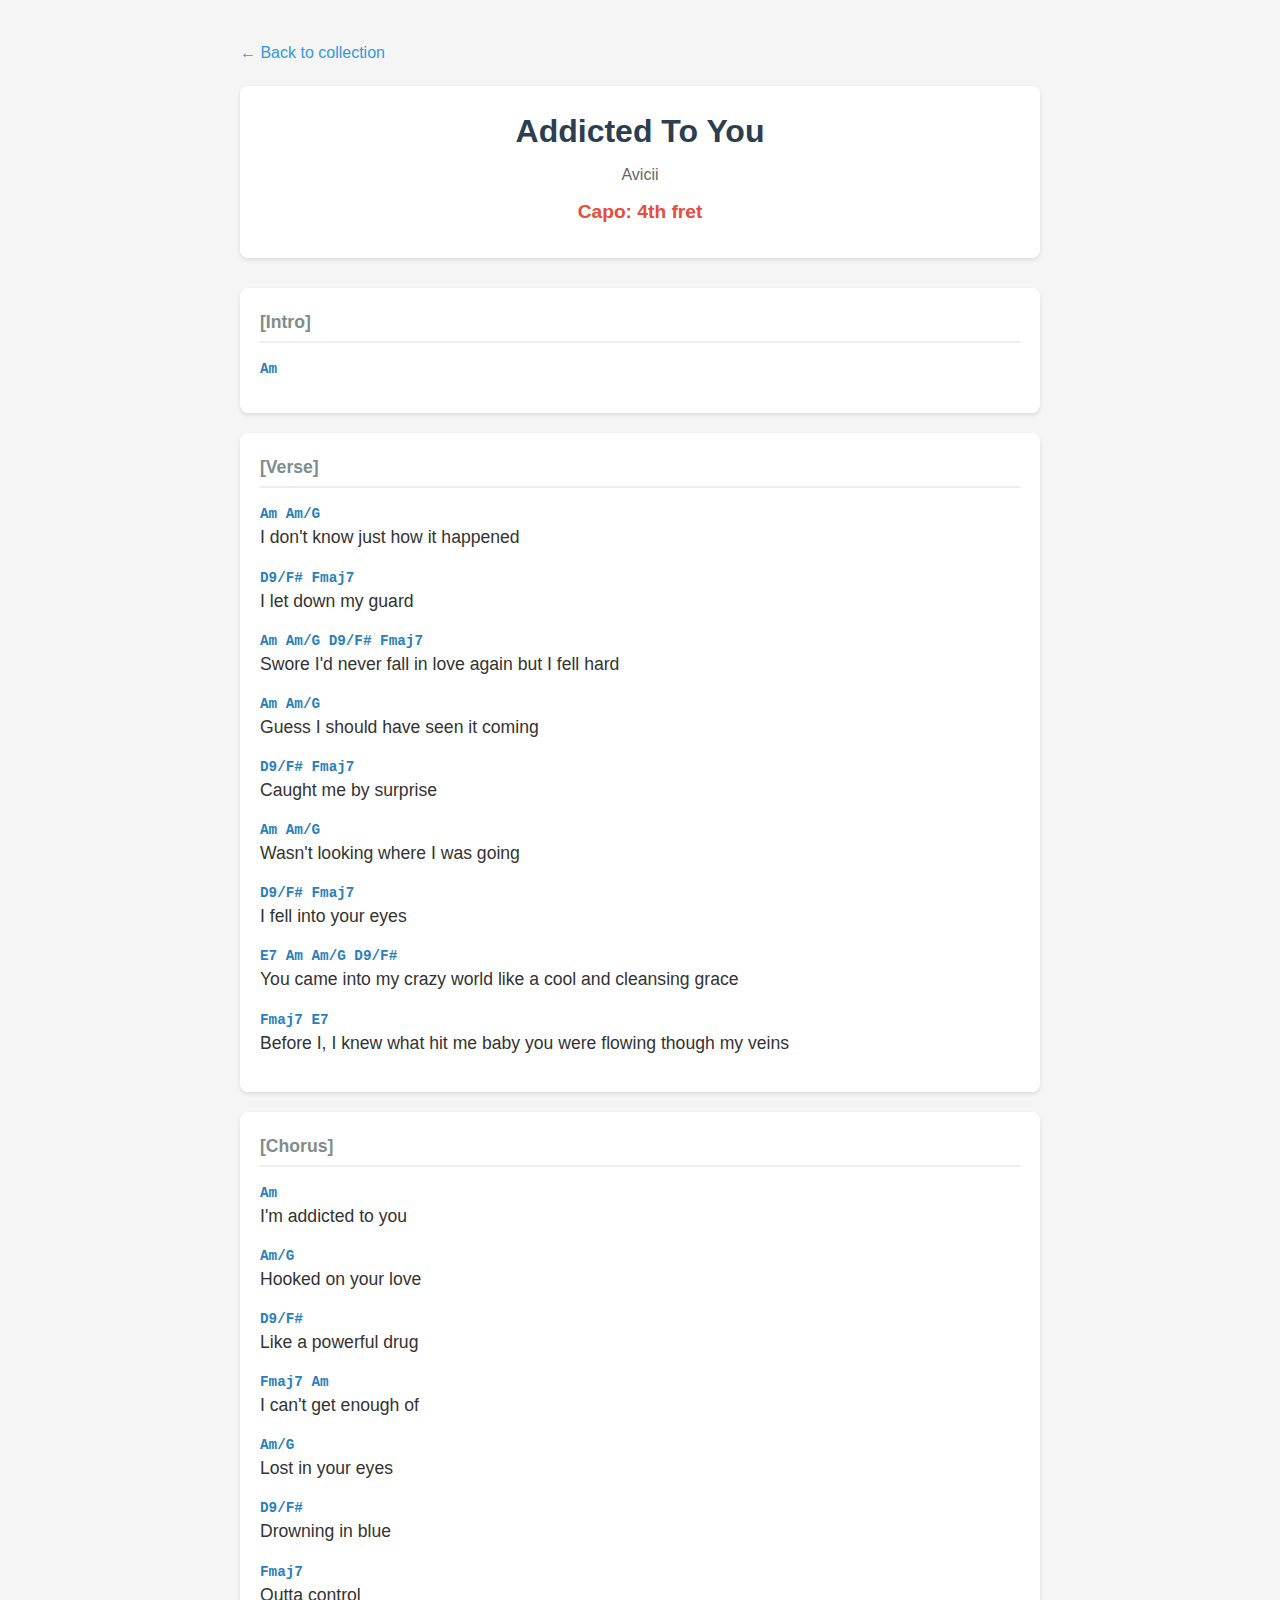
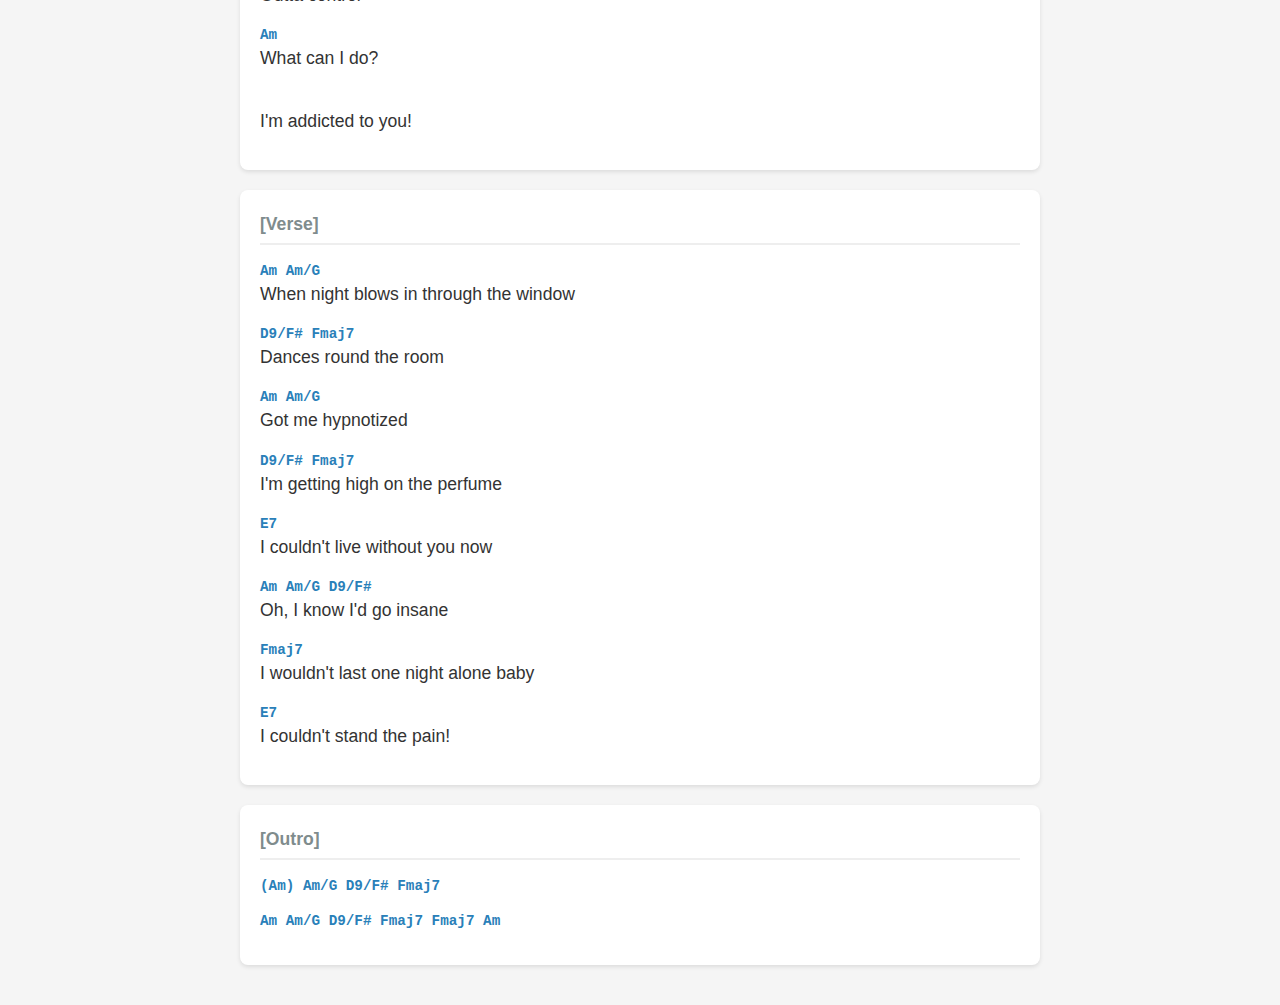
==== songs/addicted-to-you.html @ 7d478c7a "update" ====
<!DOCTYPE html>
<html lang="en">
<head>
    <meta charset="UTF-8">
    <meta name="viewport" content="width=device-width, initial-scale=1.0">
    <title>Avicii - Addicted To You</title>
    <style>
        body {
            font-family: 'Arial', sans-serif;
            line-height: 1.6;
            max-width: 800px;
            margin: 0 auto;
            padding: 20px;
            background-color: #f5f5f5;
        }

        .header {
            text-align: center;
            margin-bottom: 30px;
            padding: 20px;
            background: white;
            border-radius: 8px;
            box-shadow: 0 2px 4px rgba(0,0,0,0.1);
        }

        h1 {
            color: #2c3e50;
            margin: 0;
        }

        .artist {
            color: #666;
            margin: 5px 0;
        }

        .capo-info {
            color: #e74c3c;
            font-weight: bold;
            margin: 10px 0;
            font-size: 1.2em;
        }

        .section {
            background: white;
            padding: 20px;
            margin: 20px 0;
            border-radius: 8px;
            box-shadow: 0 2px 4px rgba(0,0,0,0.1);
        }

        .section-title {
            color: #7f8c8d;
            font-weight: bold;
            margin-bottom: 15px;
            font-size: 1.1em;
            border-bottom: 2px solid #eee;
            padding-bottom: 5px;
        }

        .lyrics-line {
            margin: 15px 0;
            position: relative;
            padding-top: 20px;
        }

        .chords {
            color: #2980b9;
            font-weight: bold;
            font-family: monospace;
            font-size: 1.1em;
            position: absolute;
            top: 0;
        }

        .lyrics {
            color: #333;
            font-size: 1.1em;
        }

        .back-link {
            display: inline-block;
            margin: 20px 0;
            color: #3498db;
            text-decoration: none;
        }

        .back-link:hover {
            text-decoration: underline;
        }

        @media print {
            body {
                background-color: white;
            }
            .section, .header {
                box-shadow: none;
                border: 1px solid #eee;
            }
            .back-link {
                display: none;
            }
        }
    </style>
</head>
<body>
    <a href="../index.html" class="back-link">← Back to collection</a>

    <div class="header">
        <h1>Addicted To You</h1>
        <p class="artist">Avicii</p>
        <div class="capo-info">Capo: 4th fret</div>
    </div>

    <div class="section">
        <div class="section-title">[Intro]</div>
        <div class="lyrics-line">
            <span class="chords">Am</span>
        </div>
    </div>

    <div class="section">
        <div class="section-title">[Verse]</div>
        <div class="lyrics-line">
            <span class="chords">Am             Am/G</span>
            <div class="lyrics">I don't know just how it happened</div>
        </div>
        <div class="lyrics-line">
            <span class="chords">D9/F#        Fmaj7</span>
            <div class="lyrics">I let down my guard</div>
        </div>
        <div class="lyrics-line">
            <span class="chords">Am                Am/G         D9/F#            Fmaj7</span>
            <div class="lyrics">Swore I'd never fall in love again but I fell hard</div>
        </div>
        <div class="lyrics-line">
            <span class="chords">Am               Am/G</span>
            <div class="lyrics">Guess I should have seen it coming</div>
        </div>
        <div class="lyrics-line">
            <span class="chords">D9/F#            Fmaj7</span>
            <div class="lyrics">Caught me by surprise</div>
        </div>
        <div class="lyrics-line">
            <span class="chords">Am                    Am/G</span>
            <div class="lyrics">Wasn't looking where I was going</div>
        </div>
        <div class="lyrics-line">
            <span class="chords">D9/F#           Fmaj7</span>
            <div class="lyrics">I fell into your eyes</div>
        </div>
        <div class="lyrics-line">
            <span class="chords">E7                                 Am     Am/G          D9/F#</span>
            <div class="lyrics">You came into my crazy world like a cool and cleansing grace</div>
        </div>
        <div class="lyrics-line">
            <span class="chords">Fmaj7                                         E7</span>
            <div class="lyrics">Before I, I knew what hit me baby you were flowing though my veins</div>
        </div>
    </div>

    <div class="section">
        <div class="section-title">[Chorus]</div>
        <div class="lyrics-line">
            <span class="chords">                 Am</span>
            <div class="lyrics">I'm addicted to you</div>
        </div>
        <div class="lyrics-line">
            <span class="chords">                Am/G</span>
            <div class="lyrics">Hooked on your love</div>
        </div>
        <div class="lyrics-line">
            <span class="chords">                 D9/F#</span>
            <div class="lyrics">Like a powerful drug</div>
        </div>
        <div class="lyrics-line">
            <span class="chords">                   Fmaj7 Am</span>
            <div class="lyrics">I can't get enough of</div>
        </div>
        <div class="lyrics-line">
            <span class="chords">              Am/G</span>
            <div class="lyrics">Lost in your eyes</div>
        </div>
        <div class="lyrics-line">
            <span class="chords">             D9/F#</span>
            <div class="lyrics">Drowning in blue</div>
        </div>
        <div class="lyrics-line">
            <span class="chords">          Fmaj7</span>
            <div class="lyrics">Outta control</div>
        </div>
        <div class="lyrics-line">
            <span class="chords">                 Am</span>
            <div class="lyrics">What can I do?</div>
        </div>
        <div class="lyrics-line">
            <span class="chords"></span>
            <div class="lyrics">I'm addicted to you!</div>
        </div>
    </div>

    <div class="section">
        <div class="section-title">[Verse]</div>
        <div class="lyrics-line">
            <span class="chords">Am                Am/G</span>
            <div class="lyrics">When night blows in through the window</div>
        </div>
        <div class="lyrics-line">
            <span class="chords">D9/F#             Fmaj7</span>
            <div class="lyrics">Dances round the room</div>
        </div>
        <div class="lyrics-line">
            <span class="chords">Am           Am/G</span>
            <div class="lyrics">Got me hypnotized</div>
        </div>
        <div class="lyrics-line">
            <span class="chords">            D9/F#           Fmaj7</span>
            <div class="lyrics">I'm getting high on the perfume</div>
        </div>
        <div class="lyrics-line">
            <span class="chords">E7</span>
            <div class="lyrics">I couldn't live without you now</div>
        </div>
        <div class="lyrics-line">
            <span class="chords">    Am     Am/G   D9/F#</span>
            <div class="lyrics">Oh, I know I'd go insane</div>
        </div>
        <div class="lyrics-line">
            <span class="chords">Fmaj7</span>
            <div class="lyrics">I wouldn't last one night alone baby</div>
        </div>
        <div class="lyrics-line">
            <span class="chords">E7</span>
            <div class="lyrics">I couldn't stand the pain!</div>
        </div>
    </div>

    <div class="section">
        <div class="section-title">[Outro]</div>
        <div class="lyrics-line">
            <span class="chords">(Am)    Am/G    D9/F#   Fmaj7</span>
        </div>
        <div class="lyrics-line">
            <span class="chords">Am      Am/G    D9/F#   Fmaj7   Fmaj7   Am</span>
        </div>
    </div>
</body>
</html>
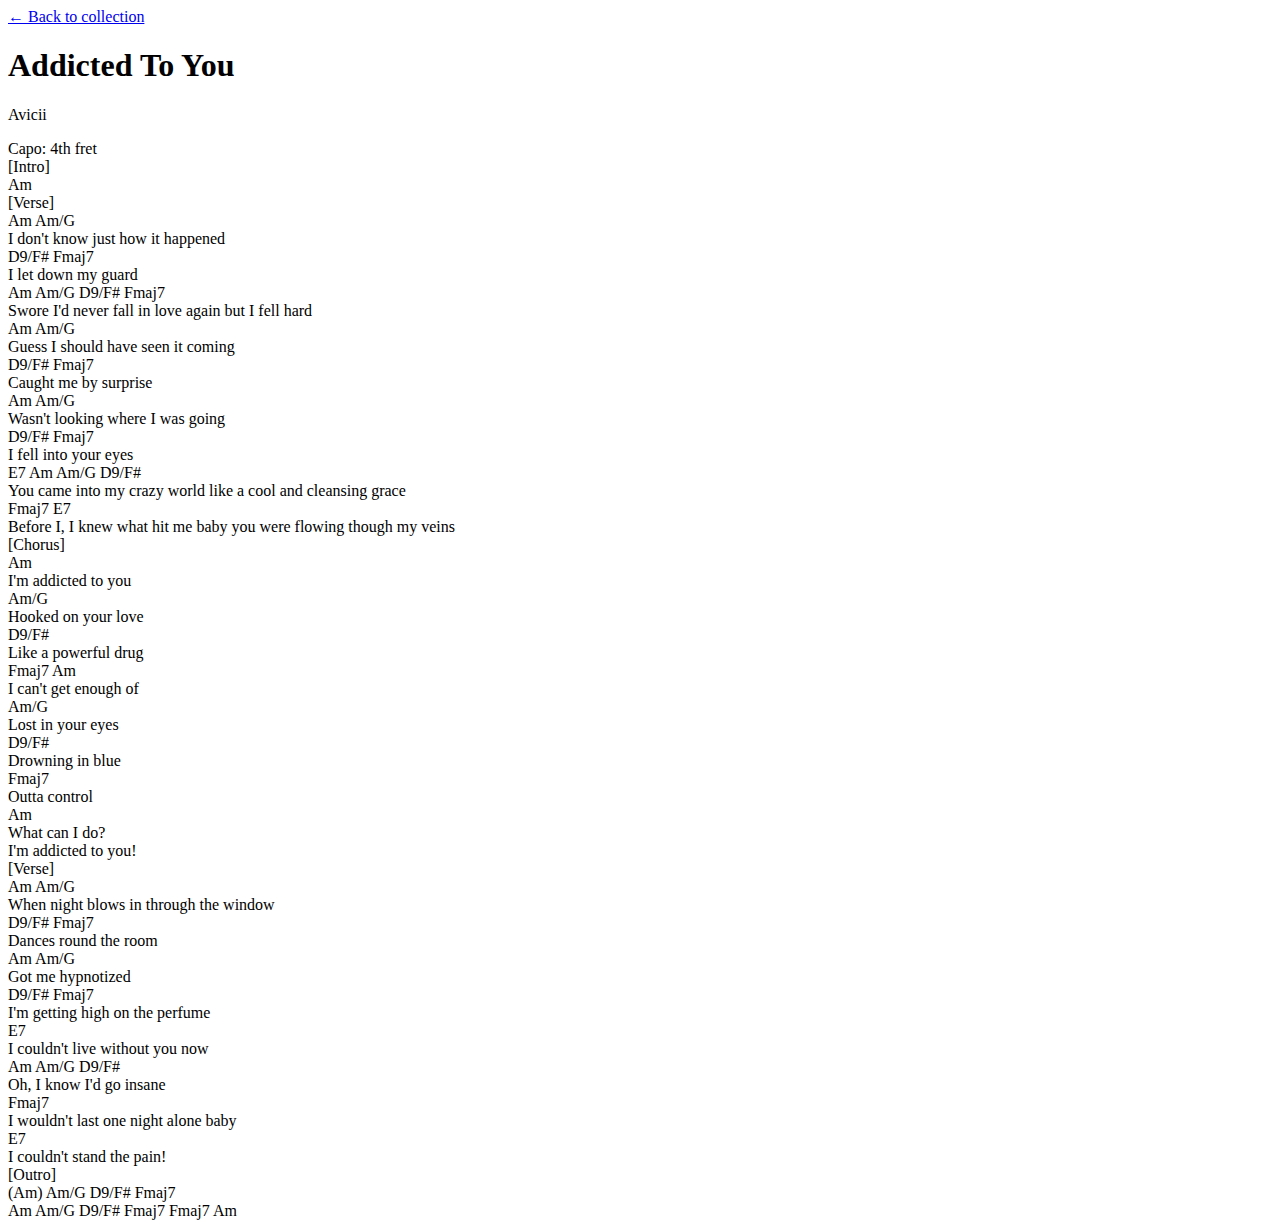
==== commit b44cd35b: "update" ====
--- a/songs/addicted-to-you.html
+++ b/songs/addicted-to-you.html
@@ -1,247 +1,156 @@
 <!DOCTYPE html>
 <html lang="en">
+
 <head>
     <meta charset="UTF-8">
     <meta name="viewport" content="width=device-width, initial-scale=1.0">
     <title>Avicii - Addicted To You</title>
-    <style>
-        body {
-            font-family: 'Arial', sans-serif;
-            line-height: 1.6;
-            max-width: 800px;
-            margin: 0 auto;
-            padding: 20px;
-            background-color: #f5f5f5;
-        }
+    <link rel="stylesheet" href="styles.css">
+</head>
 
-        .header {
-            text-align: center;
-            margin-bottom: 30px;
-            padding: 20px;
-            background: white;
-            border-radius: 8px;
-            box-shadow: 0 2px 4px rgba(0,0,0,0.1);
-        }
-
-        h1 {
-            color: #2c3e50;
-            margin: 0;
-        }
-
-        .artist {
-            color: #666;
-            margin: 5px 0;
-        }
-
-        .capo-info {
-            color: #e74c3c;
-            font-weight: bold;
-            margin: 10px 0;
-            font-size: 1.2em;
-        }
-
-        .section {
-            background: white;
-            padding: 20px;
-            margin: 20px 0;
-            border-radius: 8px;
-            box-shadow: 0 2px 4px rgba(0,0,0,0.1);
-        }
-
-        .section-title {
-            color: #7f8c8d;
-            font-weight: bold;
-            margin-bottom: 15px;
-            font-size: 1.1em;
-            border-bottom: 2px solid #eee;
-            padding-bottom: 5px;
-        }
-
-        .lyrics-line {
-            margin: 15px 0;
-            position: relative;
-            padding-top: 20px;
-        }
-
-        .chords {
-            color: #2980b9;
-            font-weight: bold;
-            font-family: monospace;
-            font-size: 1.1em;
-            position: absolute;
-            top: 0;
-        }
-
-        .lyrics {
-            color: #333;
-            font-size: 1.1em;
-        }
-
-        .back-link {
-            display: inline-block;
-            margin: 20px 0;
-            color: #3498db;
-            text-decoration: none;
-        }
-
-        .back-link:hover {
-            text-decoration: underline;
-        }
-
-        @media print {
-            body {
-                background-color: white;
-            }
-            .section, .header {
-                box-shadow: none;
-                border: 1px solid #eee;
-            }
-            .back-link {
-                display: none;
-            }
-        }
-    </style>
-</head>
 <body>
     <a href="../index.html" class="back-link">← Back to collection</a>
 
-    <div class="header">
-        <h1>Addicted To You</h1>
-        <p class="artist">Avicii</p>
-        <div class="capo-info">Capo: 4th fret</div>
-    </div>
+    <div class="song-container">
+        <div class="header">
+            <h1>Addicted To You</h1>
+            <p class="artist">Avicii</p>
+            <div class="capo-info">Capo: 4th fret</div>
+        </div>
 
-    <div class="section">
-        <div class="section-title">[Intro]</div>
-        <div class="lyrics-line">
-            <span class="chords">Am</span>
+        <div class="section">
+            <div class="section-title">[Intro]</div>
+            <div class="lyrics-line">
+                <span class="chords">Am</span>
+            </div>
         </div>
-    </div>
 
-    <div class="section">
-        <div class="section-title">[Verse]</div>
-        <div class="lyrics-line">
-            <span class="chords">Am             Am/G</span>
-            <div class="lyrics">I don't know just how it happened</div>
+        <div class="section">
+            <div class="section-title">[Verse]</div>
+            <div class="lyrics-line">
+                <span class="chords">Am Am/G</span>
+                <div class="lyrics">I don't know just how it happened</div>
+            </div>
+            <div class="lyrics-line">
+                <span class="chords">D9/F# Fmaj7</span>
+                <div class="lyrics">I let down my guard</div>
+            </div>
+            <div class="lyrics-line">
+                <span class="chords">Am Am/G D9/F# Fmaj7</span>
+                <div class="lyrics">Swore I'd never fall in love again but I fell hard</div>
+            </div>
+            <div class="lyrics-line">
+                <span class="chords">Am Am/G</span>
+                <div class="lyrics">Guess I should have seen it coming</div>
+            </div>
+            <div class="lyrics-line">
+                <span class="chords">D9/F# Fmaj7</span>
+                <div class="lyrics">Caught me by surprise</div>
+            </div>
+            <div class="lyrics-line">
+                <span class="chords">Am Am/G</span>
+                <div class="lyrics">Wasn't looking where I was going</div>
+            </div>
+            <div class="lyrics-line">
+                <span class="chords">D9/F# Fmaj7</span>
+                <div class="lyrics">I fell into your eyes</div>
+            </div>
+            <div class="lyrics-line">
+                <span class="chords">E7 Am Am/G D9/F#</span>
+                <div class="lyrics">You came into my crazy world like a cool and cleansing grace</div>
+            </div>
+            <div class="lyrics-line">
+                <span class="chords">Fmaj7 E7</span>
+                <div class="lyrics">Before I, I knew what hit me baby you were flowing though my veins</div>
+            </div>
         </div>
-        <div class="lyrics-line">
-            <span class="chords">D9/F#        Fmaj7</span>
-            <div class="lyrics">I let down my guard</div>
+
+        <div class="section">
+            <div class="section-title">[Chorus]</div>
+            <div class="lyrics-line">
+                <span class="chords"> Am</span>
+                <div class="lyrics">I'm addicted to you</div>
+            </div>
+            <div class="lyrics-line">
+                <span class="chords"> Am/G</span>
+                <div class="lyrics">Hooked on your love</div>
+            </div>
+            <div class="lyrics-line">
+                <span class="chords"> D9/F#</span>
+                <div class="lyrics">Like a powerful drug</div>
+            </div>
+            <div class="lyrics-line">
+                <span class="chords"> Fmaj7 Am</span>
+                <div class="lyrics">I can't get enough of</div>
+            </div>
+            <div class="lyrics-line">
+                <span class="chords"> Am/G</span>
+                <div class="lyrics">Lost in your eyes</div>
+            </div>
+            <div class="lyrics-line">
+                <span class="chords"> D9/F#</span>
+                <div class="lyrics">Drowning in blue</div>
+            </div>
+            <div class="lyrics-line">
+                <span class="chords"> Fmaj7</span>
+                <div class="lyrics">Outta control</div>
+            </div>
+            <div class="lyrics-line">
+                <span class="chords"> Am</span>
+                <div class="lyrics">What can I do?</div>
+            </div>
+            <div class="lyrics-line">
+                <span class="chords"></span>
+                <div class="lyrics">I'm addicted to you!</div>
+            </div>
         </div>
-        <div class="lyrics-line">
-            <span class="chords">Am                Am/G         D9/F#            Fmaj7</span>
-            <div class="lyrics">Swore I'd never fall in love again but I fell hard</div>
+
+        <div class="section">
+            <div class="section-title">[Verse]</div>
+            <div class="lyrics-line">
+                <span class="chords">Am Am/G</span>
+                <div class="lyrics">When night blows in through the window</div>
+            </div>
+            <div class="lyrics-line">
+                <span class="chords">D9/F# Fmaj7</span>
+                <div class="lyrics">Dances round the room</div>
+            </div>
+            <div class="lyrics-line">
+                <span class="chords">Am Am/G</span>
+                <div class="lyrics">Got me hypnotized</div>
+            </div>
+            <div class="lyrics-line">
+                <span class="chords"> D9/F# Fmaj7</span>
+                <div class="lyrics">I'm getting high on the perfume</div>
+            </div>
+            <div class="lyrics-line">
+                <span class="chords">E7</span>
+                <div class="lyrics">I couldn't live without you now</div>
+            </div>
+            <div class="lyrics-line">
+                <span class="chords"> Am Am/G D9/F#</span>
+                <div class="lyrics">Oh, I know I'd go insane</div>
+            </div>
+            <div class="lyrics-line">
+                <span class="chords">Fmaj7</span>
+                <div class="lyrics">I wouldn't last one night alone baby</div>
+            </div>
+            <div class="lyrics-line">
+                <span class="chords">E7</span>
+                <div class="lyrics">I couldn't stand the pain!</div>
+            </div>
         </div>
-        <div class="lyrics-line">
-            <span class="chords">Am               Am/G</span>
-            <div class="lyrics">Guess I should have seen it coming</div>
-        </div>
-        <div class="lyrics-line">
-            <span class="chords">D9/F#            Fmaj7</span>
-            <div class="lyrics">Caught me by surprise</div>
-        </div>
-        <div class="lyrics-line">
-            <span class="chords">Am                    Am/G</span>
-            <div class="lyrics">Wasn't looking where I was going</div>
-        </div>
-        <div class="lyrics-line">
-            <span class="chords">D9/F#           Fmaj7</span>
-            <div class="lyrics">I fell into your eyes</div>
-        </div>
-        <div class="lyrics-line">
-            <span class="chords">E7                                 Am     Am/G          D9/F#</span>
-            <div class="lyrics">You came into my crazy world like a cool and cleansing grace</div>
-        </div>
-        <div class="lyrics-line">
-            <span class="chords">Fmaj7                                         E7</span>
-            <div class="lyrics">Before I, I knew what hit me baby you were flowing though my veins</div>
-        </div>
-    </div>
 
-    <div class="section">
-        <div class="section-title">[Chorus]</div>
-        <div class="lyrics-line">
-            <span class="chords">                 Am</span>
-            <div class="lyrics">I'm addicted to you</div>
-        </div>
-        <div class="lyrics-line">
-            <span class="chords">                Am/G</span>
-            <div class="lyrics">Hooked on your love</div>
-        </div>
-        <div class="lyrics-line">
-            <span class="chords">                 D9/F#</span>
-            <div class="lyrics">Like a powerful drug</div>
-        </div>
-        <div class="lyrics-line">
-            <span class="chords">                   Fmaj7 Am</span>
-            <div class="lyrics">I can't get enough of</div>
-        </div>
-        <div class="lyrics-line">
-            <span class="chords">              Am/G</span>
-            <div class="lyrics">Lost in your eyes</div>
-        </div>
-        <div class="lyrics-line">
-            <span class="chords">             D9/F#</span>
-            <div class="lyrics">Drowning in blue</div>
-        </div>
-        <div class="lyrics-line">
-            <span class="chords">          Fmaj7</span>
-            <div class="lyrics">Outta control</div>
-        </div>
-        <div class="lyrics-line">
-            <span class="chords">                 Am</span>
-            <div class="lyrics">What can I do?</div>
-        </div>
-        <div class="lyrics-line">
-            <span class="chords"></span>
-            <div class="lyrics">I'm addicted to you!</div>
-        </div>
-    </div>
-
-    <div class="section">
-        <div class="section-title">[Verse]</div>
-        <div class="lyrics-line">
-            <span class="chords">Am                Am/G</span>
-            <div class="lyrics">When night blows in through the window</div>
-        </div>
-        <div class="lyrics-line">
-            <span class="chords">D9/F#             Fmaj7</span>
-            <div class="lyrics">Dances round the room</div>
-        </div>
-        <div class="lyrics-line">
-            <span class="chords">Am           Am/G</span>
-            <div class="lyrics">Got me hypnotized</div>
-        </div>
-        <div class="lyrics-line">
-            <span class="chords">            D9/F#           Fmaj7</span>
-            <div class="lyrics">I'm getting high on the perfume</div>
-        </div>
-        <div class="lyrics-line">
-            <span class="chords">E7</span>
-            <div class="lyrics">I couldn't live without you now</div>
-        </div>
-        <div class="lyrics-line">
-            <span class="chords">    Am     Am/G   D9/F#</span>
-            <div class="lyrics">Oh, I know I'd go insane</div>
-        </div>
-        <div class="lyrics-line">
-            <span class="chords">Fmaj7</span>
-            <div class="lyrics">I wouldn't last one night alone baby</div>
-        </div>
-        <div class="lyrics-line">
-            <span class="chords">E7</span>
-            <div class="lyrics">I couldn't stand the pain!</div>
-        </div>
-    </div>
-
-    <div class="section">
-        <div class="section-title">[Outro]</div>
-        <div class="lyrics-line">
-            <span class="chords">(Am)    Am/G    D9/F#   Fmaj7</span>
-        </div>
-        <div class="lyrics-line">
-            <span class="chords">Am      Am/G    D9/F#   Fmaj7   Fmaj7   Am</span>
+        <div class="section">
+            <div class="section-title">[Outro]</div>
+            <div class="lyrics-line">
+                <span class="chords">(Am) Am/G D9/F# Fmaj7</span>
+            </div>
+            <div class="lyrics-line">
+                <span class="chords">Am Am/G D9/F# Fmaj7 Fmaj7 Am</span>
+            </div>
         </div>
     </div>
 </body>
+
 </html>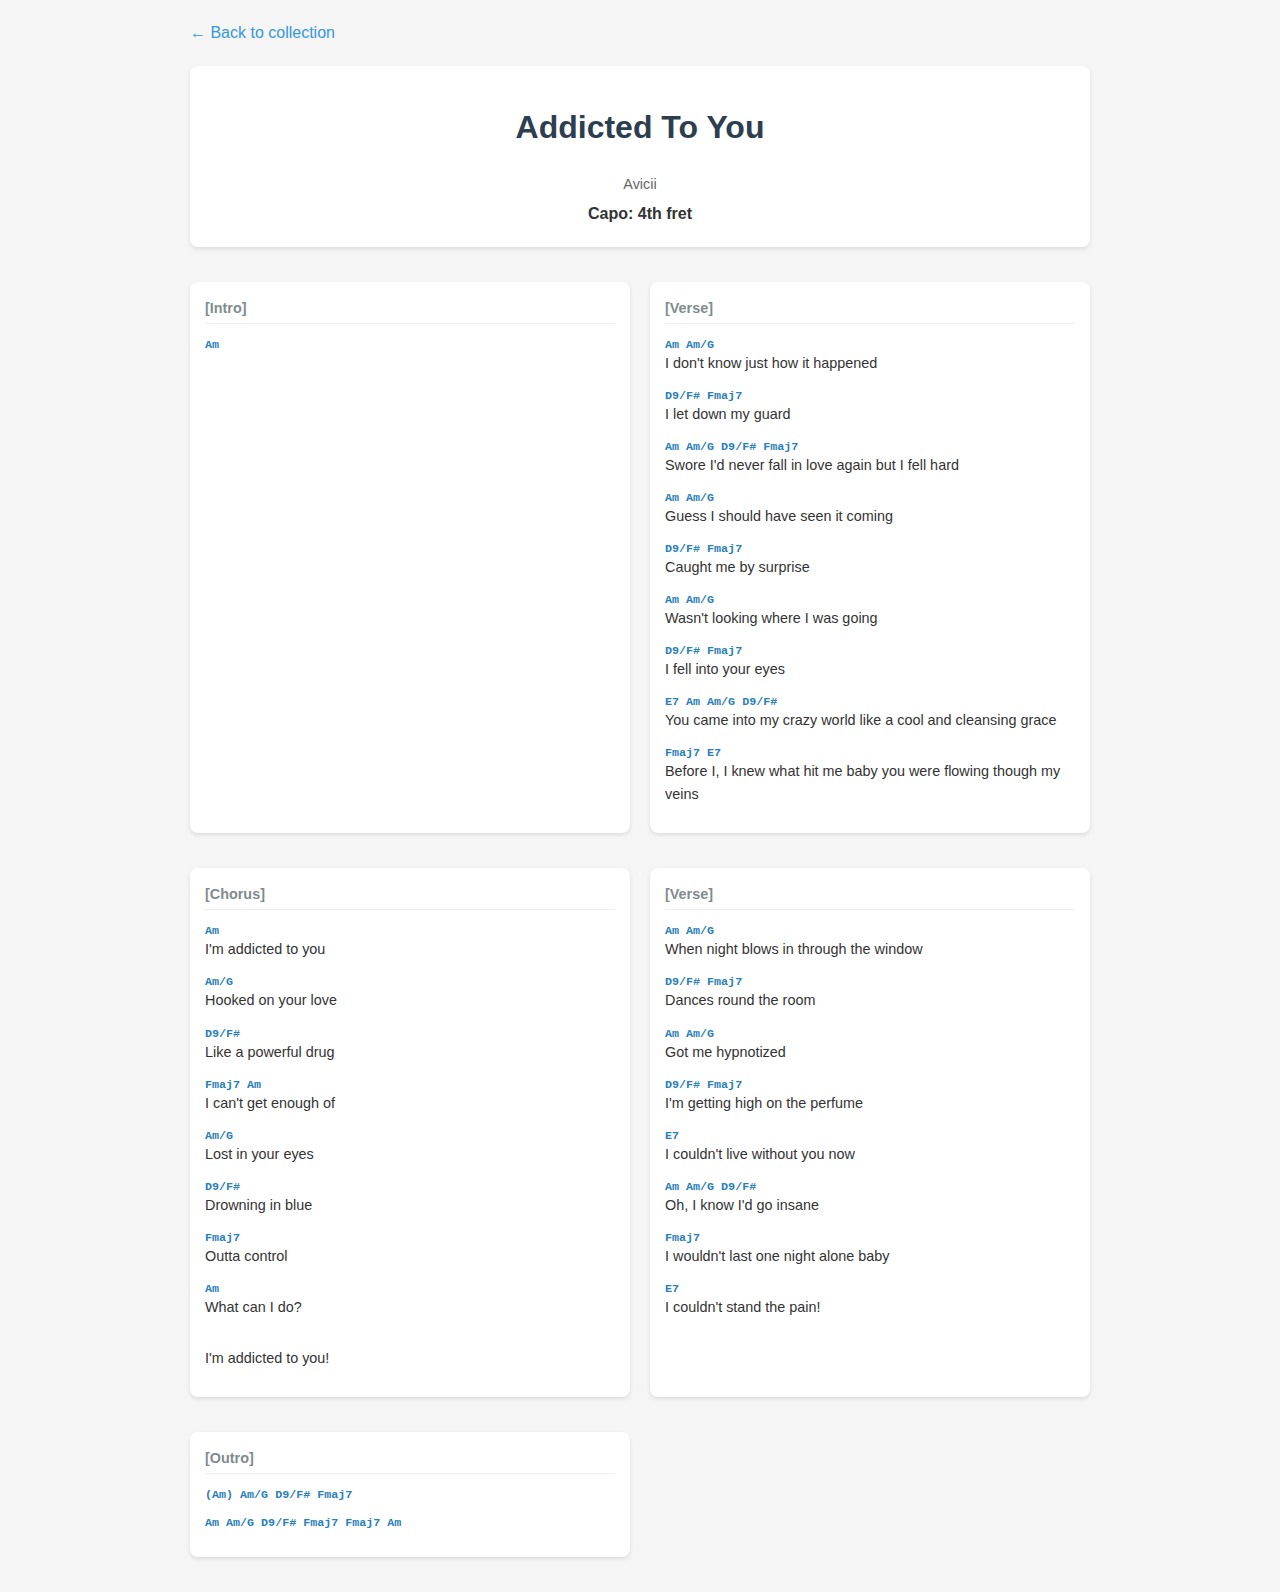
==== commit 32e20494: "update" ====
--- a/songs/addicted-to-you.html
+++ b/songs/addicted-to-you.html
@@ -3,9 +3,10 @@
 
 <head>
     <meta charset="UTF-8">
+    <meta name="robots" content="noindex, nofollow">
     <meta name="viewport" content="width=device-width, initial-scale=1.0">
     <title>Avicii - Addicted To You</title>
-    <link rel="stylesheet" href="styles.css">
+    <link rel="stylesheet" href="../styles.css">
 </head>
 
 <body>
--- a/styles.css
+++ b/styles.css
@@ -0,0 +1,217 @@
+/* Common styles */
+body {
+    font-family: 'Arial', sans-serif;
+    line-height: 1.6;
+    max-width: 900px;
+    margin: 0 auto;
+    padding: 20px;
+    background-color: #f5f5f5;
+}
+
+h1 {
+    text-align: center;
+    color: #2c3e50;
+    margin-bottom: 20px;
+}
+
+a {
+    color: #3498db;
+    text-decoration: none;
+}
+
+a:hover {
+    text-decoration: underline;
+    color: #2980b9;
+}
+
+/* Login form styles */
+#loginForm {
+    background: white;
+    padding: 30px;
+    border-radius: 8px;
+    box-shadow: 0 2px 4px rgba(0, 0, 0, 0.1);
+    max-width: 400px;
+    margin: 100px auto;
+    text-align: center;
+}
+
+input[type="password"] {
+    width: 100%;
+    padding: 10px;
+    margin: 10px 0;
+    border: 1px solid #ddd;
+    border-radius: 4px;
+    font-size: 16px;
+}
+
+button {
+    background-color: #2c3e50;
+    color: white;
+    padding: 10px 20px;
+    border: none;
+    border-radius: 4px;
+    cursor: pointer;
+    font-size: 16px;
+}
+
+button:hover {
+    background-color: #34495e;
+}
+
+#wrongPassword {
+    color: #e74c3c;
+    display: none;
+    margin-top: 10px;
+}
+
+/* Table styles */
+#content {
+    display: none;
+}
+
+table {
+    width: 100%;
+    border-collapse: collapse;
+    background: white;
+    box-shadow: 0 2px 4px rgba(0, 0, 0, 0.1);
+}
+
+th {
+    background-color: #2c3e50;
+    color: white;
+    padding: 12px 15px;
+    text-align: left;
+    cursor: pointer;
+    user-select: none;
+}
+
+th:hover {
+    background-color: #34495e;
+}
+
+td {
+    padding: 10px 15px;
+    border-bottom: 1px solid #eee;
+}
+
+tr:hover {
+    background-color: #f8f9fa;
+}
+
+.sort-arrow {
+    display: inline-block;
+    width: 0;
+    height: 0;
+    margin-left: 5px;
+    vertical-align: middle;
+}
+
+.sort-arrow.asc {
+    border-left: 4px solid transparent;
+    border-right: 4px solid transparent;
+    border-bottom: 4px solid white;
+}
+
+.sort-arrow.desc {
+    border-left: 4px solid transparent;
+    border-right: 4px solid transparent;
+    border-top: 4px solid white;
+}
+
+/* Song page styles */
+/* Song page specific styles */
+.song-container {
+    display: grid;
+    grid-template-columns: repeat(2, 1fr);
+    gap: 20px;
+    margin-top: 20px;
+}
+
+.header {
+    grid-column: 1 / -1; /* spans both columns */
+    text-align: center;
+    margin-bottom: 15px;
+    padding: 15px;
+    background: white;
+    border-radius: 8px;
+    box-shadow: 0 2px 4px rgba(0,0,0,0.1);
+}
+
+.artist {
+    color: #666;
+    margin: 3px 0;
+    font-size: 0.9em;
+}
+
+.capo-info {
+    color: #333;
+    font-weight: bold;
+    margin: 5px 0;
+    font-size: 1em;
+}
+
+.section {
+    background: white;
+    padding: 15px;
+    margin: 0 0 15px 0;
+    border-radius: 8px;
+    box-shadow: 0 2px 4px rgba(0,0,0,0.1);
+}
+
+.section-title {
+    color: #7f8c8d;
+    font-weight: bold;
+    margin-bottom: 10px;
+    font-size: 0.9em;
+    border-bottom: 1px solid #eee;
+    padding-bottom: 3px;
+}
+
+.lyrics-line {
+    margin: 12px 0;
+    position: relative;
+    padding-top: 16px;
+}
+
+.chords {
+    color: #2980b9;
+    font-weight: bold;
+    font-family: monospace;
+    font-size: 0.9em;
+    position: absolute;
+    top: 0;
+}
+
+.lyrics {
+    color: #333;
+    font-size: 0.9em;
+}
+
+.back-link {
+    grid-column: 1 / -1;
+}
+
+/* iPad-specific adjustments */
+@media screen and (max-width: 1024px) {
+    body {
+        padding: 10px;
+        max-width: 100%;
+    }
+    
+    .header {
+        padding: 10px;
+        margin-bottom: 10px;
+    }
+
+    h1 {
+        font-size: 1.5em;
+        margin-bottom: 10px;
+    }
+}
+
+/* Switch to single column on smaller screens */
+@media screen and (max-width: 768px) {
+    .song-container {
+        grid-template-columns: 1fr;
+    }
+}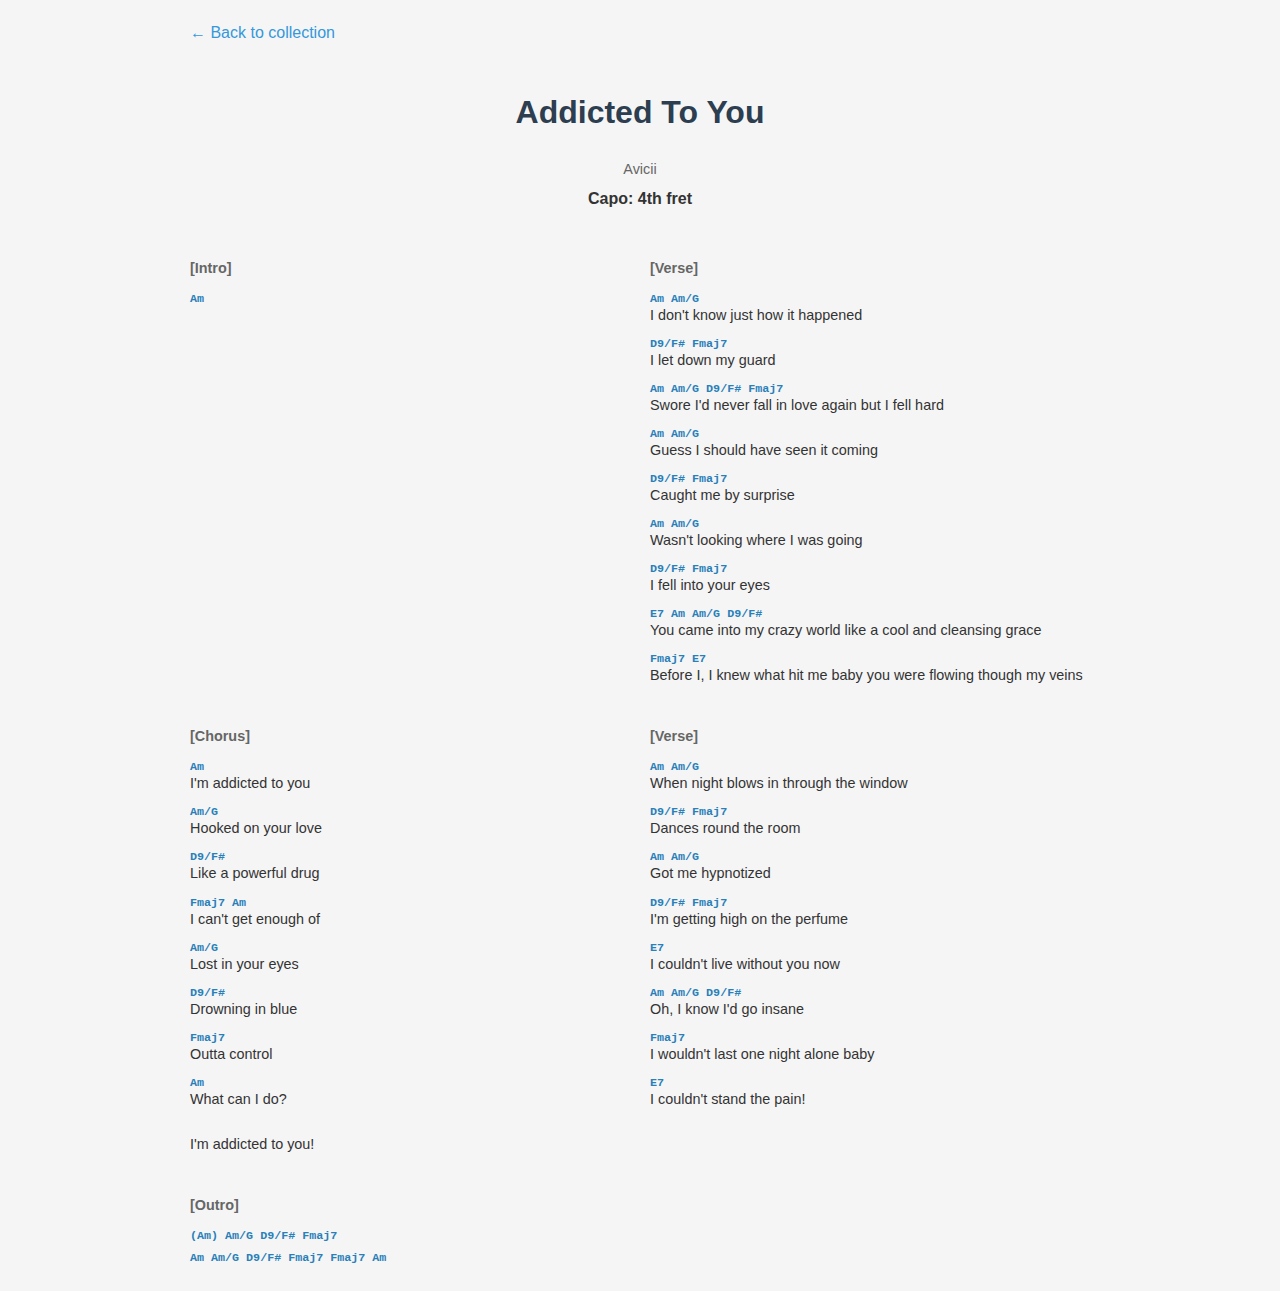
==== commit 67c943cc: "update" ====
--- a/songs/addicted-to-you.html
+++ b/songs/addicted-to-you.html
@@ -19,14 +19,14 @@
             <div class="capo-info">Capo: 4th fret</div>
         </div>
 
-        <div class="section">
+        <div>
             <div class="section-title">[Intro]</div>
             <div class="lyrics-line">
                 <span class="chords">Am</span>
             </div>
         </div>
 
-        <div class="section">
+        <div>
             <div class="section-title">[Verse]</div>
             <div class="lyrics-line">
                 <span class="chords">Am Am/G</span>
@@ -66,7 +66,7 @@
             </div>
         </div>
 
-        <div class="section">
+        <div>
             <div class="section-title">[Chorus]</div>
             <div class="lyrics-line">
                 <span class="chords"> Am</span>
@@ -106,7 +106,7 @@
             </div>
         </div>
 
-        <div class="section">
+        <div>
             <div class="section-title">[Verse]</div>
             <div class="lyrics-line">
                 <span class="chords">Am Am/G</span>
@@ -142,7 +142,7 @@
             </div>
         </div>
 
-        <div class="section">
+        <div>
             <div class="section-title">[Outro]</div>
             <div class="lyrics-line">
                 <span class="chords">(Am) Am/G D9/F# Fmaj7</span>
--- a/styles.css
+++ b/styles.css
@@ -119,7 +119,9 @@
 }
 
 /* Song page styles */
-/* Song page specific styles */
+
+/* Add or update these styles in your styles.css */
+
 .song-container {
     display: grid;
     grid-template-columns: repeat(2, 1fr);
@@ -128,13 +130,9 @@
 }
 
 .header {
-    grid-column: 1 / -1; /* spans both columns */
+    grid-column: 1 / -1;
     text-align: center;
     margin-bottom: 15px;
-    padding: 15px;
-    background: white;
-    border-radius: 8px;
-    box-shadow: 0 2px 4px rgba(0,0,0,0.1);
 }
 
 .artist {
@@ -150,27 +148,17 @@
     font-size: 1em;
 }
 
-.section {
-    background: white;
-    padding: 15px;
-    margin: 0 0 15px 0;
-    border-radius: 8px;
-    box-shadow: 0 2px 4px rgba(0,0,0,0.1);
-}
-
 .section-title {
-    color: #7f8c8d;
+    color: #666;
     font-weight: bold;
-    margin-bottom: 10px;
-    font-size: 0.9em;
-    border-bottom: 1px solid #eee;
-    padding-bottom: 3px;
+    margin: 10px 0;
+    font-size: 0.9em;
 }
 
 .lyrics-line {
-    margin: 12px 0;
+    margin: 8px 0;
     position: relative;
-    padding-top: 16px;
+    padding-top: 14px;
 }
 
 .chords {
@@ -189,6 +177,16 @@
 
 .back-link {
     grid-column: 1 / -1;
+}
+
+/* Remove the card-style backgrounds and shadows */
+.section,
+.header {
+    background: transparent;
+    box-shadow: none;
+    padding: 0;
+    margin: 0 0 10px 0;
+    border-radius: 0;
 }
 
 /* iPad-specific adjustments */
@@ -197,7 +195,7 @@
         padding: 10px;
         max-width: 100%;
     }
-    
+
     .header {
         padding: 10px;
         margin-bottom: 10px;
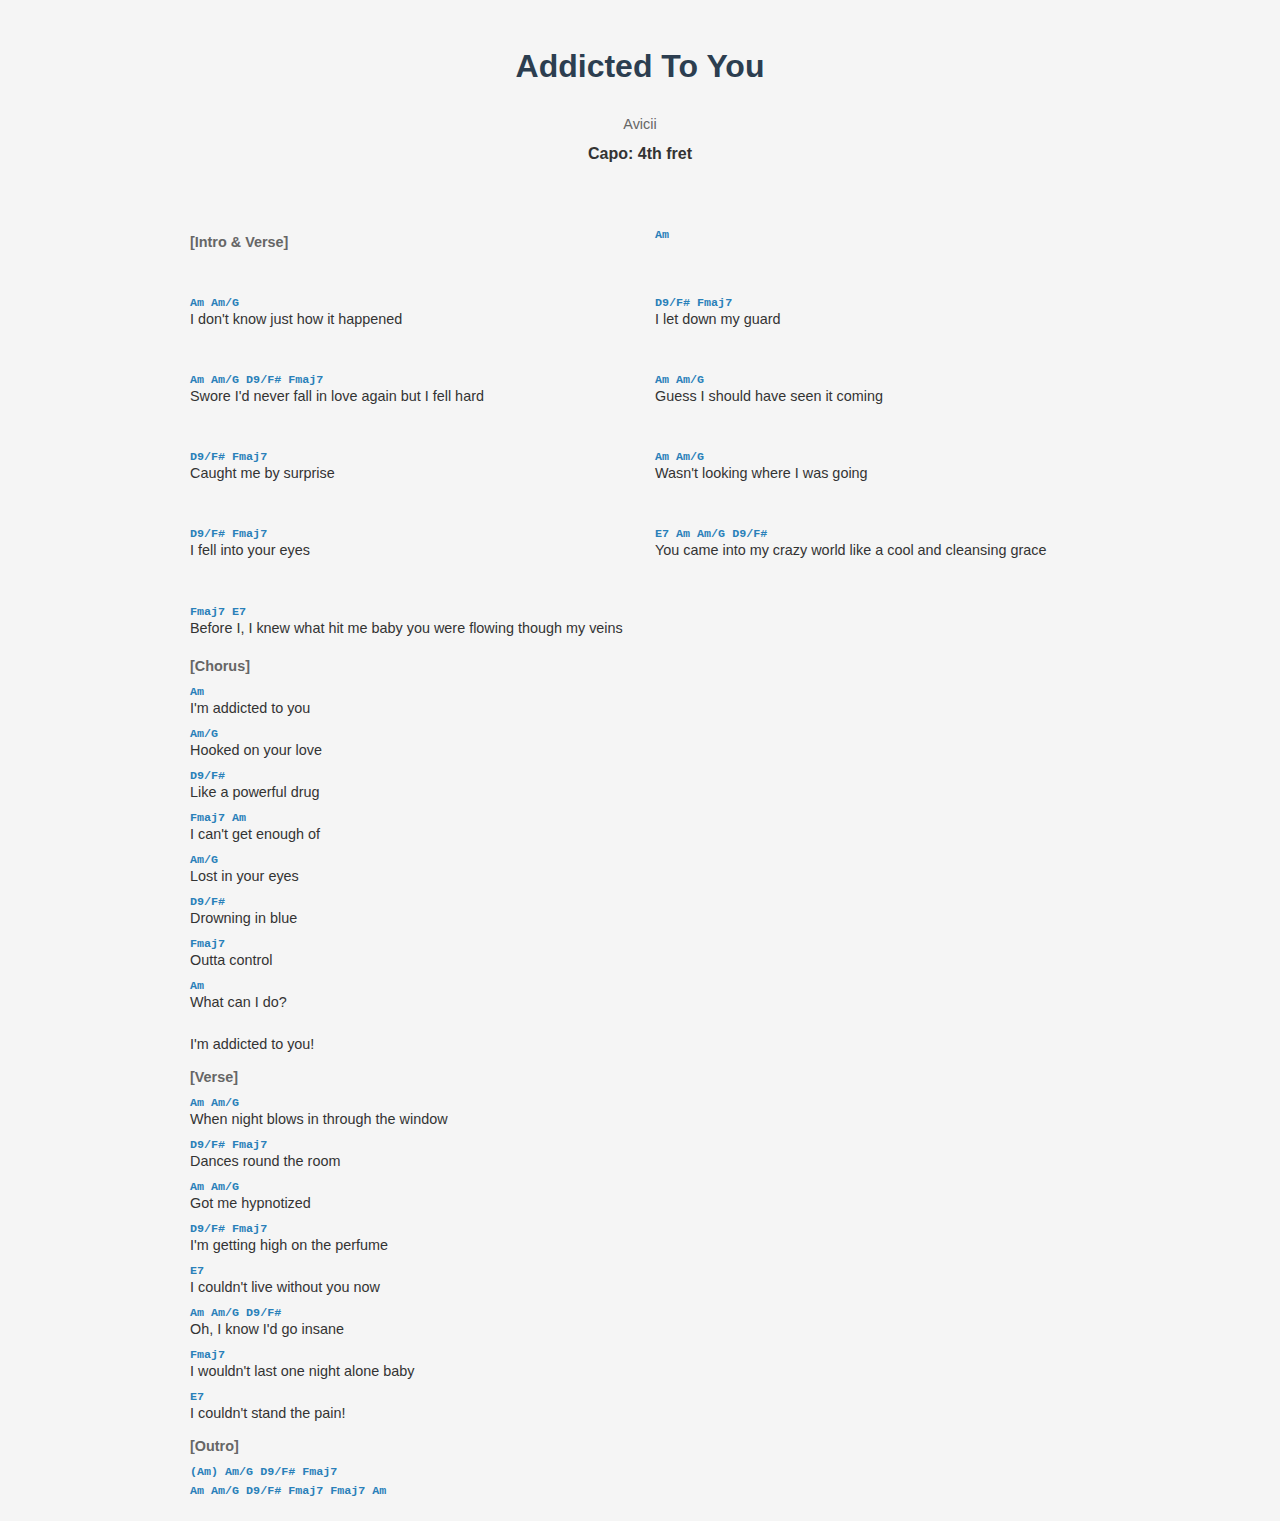
==== commit 2b149dd6: "update" ====
--- a/songs/addicted-to-you.html
+++ b/songs/addicted-to-you.html
@@ -10,8 +10,6 @@
 </head>
 
 <body>
-    <a href="../index.html" class="back-link">← Back to collection</a>
-
     <div class="song-container">
         <div class="header">
             <h1>Addicted To You</h1>
@@ -19,138 +17,133 @@
             <div class="capo-info">Capo: 4th fret</div>
         </div>
 
-        <div>
-            <div class="section-title">[Intro]</div>
-            <div class="lyrics-line">
-                <span class="chords">Am</span>
-            </div>
+        <div class="section-title">[Intro & Verse]</div>
+        <div class="lyrics-line">
+            <span class="chords">Am</span>
         </div>
+        <div class="lyrics-line">
+            <span class="chords">Am Am/G</span>
+            <div class="lyrics">I don't know just how it happened</div>
+        </div>
+        <div class="lyrics-line">
+            <span class="chords">D9/F# Fmaj7</span>
+            <div class="lyrics">I let down my guard</div>
+        </div>
+        <div class="lyrics-line">
+            <span class="chords">Am Am/G D9/F# Fmaj7</span>
+            <div class="lyrics">Swore I'd never fall in love again but I fell hard</div>
+        </div>
+        <div class="lyrics-line">
+            <span class="chords">Am Am/G</span>
+            <div class="lyrics">Guess I should have seen it coming</div>
+        </div>
+        <div class="lyrics-line">
+            <span class="chords">D9/F# Fmaj7</span>
+            <div class="lyrics">Caught me by surprise</div>
+        </div>
+        <div class="lyrics-line">
+            <span class="chords">Am Am/G</span>
+            <div class="lyrics">Wasn't looking where I was going</div>
+        </div>
+        <div class="lyrics-line">
+            <span class="chords">D9/F# Fmaj7</span>
+            <div class="lyrics">I fell into your eyes</div>
+        </div>
+        <div class="lyrics-line">
+            <span class="chords">E7 Am Am/G D9/F#</span>
+            <div class="lyrics">You came into my crazy world like a cool and cleansing grace</div>
+        </div>
+        <div class="lyrics-line">
+            <span class="chords">Fmaj7 E7</span>
+            <div class="lyrics">Before I, I knew what hit me baby you were flowing though my veins</div>
+        </div>
+    </div>
 
-        <div>
-            <div class="section-title">[Verse]</div>
-            <div class="lyrics-line">
-                <span class="chords">Am Am/G</span>
-                <div class="lyrics">I don't know just how it happened</div>
-            </div>
-            <div class="lyrics-line">
-                <span class="chords">D9/F# Fmaj7</span>
-                <div class="lyrics">I let down my guard</div>
-            </div>
-            <div class="lyrics-line">
-                <span class="chords">Am Am/G D9/F# Fmaj7</span>
-                <div class="lyrics">Swore I'd never fall in love again but I fell hard</div>
-            </div>
-            <div class="lyrics-line">
-                <span class="chords">Am Am/G</span>
-                <div class="lyrics">Guess I should have seen it coming</div>
-            </div>
-            <div class="lyrics-line">
-                <span class="chords">D9/F# Fmaj7</span>
-                <div class="lyrics">Caught me by surprise</div>
-            </div>
-            <div class="lyrics-line">
-                <span class="chords">Am Am/G</span>
-                <div class="lyrics">Wasn't looking where I was going</div>
-            </div>
-            <div class="lyrics-line">
-                <span class="chords">D9/F# Fmaj7</span>
-                <div class="lyrics">I fell into your eyes</div>
-            </div>
-            <div class="lyrics-line">
-                <span class="chords">E7 Am Am/G D9/F#</span>
-                <div class="lyrics">You came into my crazy world like a cool and cleansing grace</div>
-            </div>
-            <div class="lyrics-line">
-                <span class="chords">Fmaj7 E7</span>
-                <div class="lyrics">Before I, I knew what hit me baby you were flowing though my veins</div>
-            </div>
+    <div>
+        <div class="section-title">[Chorus]</div>
+        <div class="lyrics-line">
+            <span class="chords"> Am</span>
+            <div class="lyrics">I'm addicted to you</div>
         </div>
+        <div class="lyrics-line">
+            <span class="chords"> Am/G</span>
+            <div class="lyrics">Hooked on your love</div>
+        </div>
+        <div class="lyrics-line">
+            <span class="chords"> D9/F#</span>
+            <div class="lyrics">Like a powerful drug</div>
+        </div>
+        <div class="lyrics-line">
+            <span class="chords"> Fmaj7 Am</span>
+            <div class="lyrics">I can't get enough of</div>
+        </div>
+        <div class="lyrics-line">
+            <span class="chords"> Am/G</span>
+            <div class="lyrics">Lost in your eyes</div>
+        </div>
+        <div class="lyrics-line">
+            <span class="chords"> D9/F#</span>
+            <div class="lyrics">Drowning in blue</div>
+        </div>
+        <div class="lyrics-line">
+            <span class="chords"> Fmaj7</span>
+            <div class="lyrics">Outta control</div>
+        </div>
+        <div class="lyrics-line">
+            <span class="chords"> Am</span>
+            <div class="lyrics">What can I do?</div>
+        </div>
+        <div class="lyrics-line">
+            <span class="chords"></span>
+            <div class="lyrics">I'm addicted to you!</div>
+        </div>
+    </div>
 
-        <div>
-            <div class="section-title">[Chorus]</div>
-            <div class="lyrics-line">
-                <span class="chords"> Am</span>
-                <div class="lyrics">I'm addicted to you</div>
-            </div>
-            <div class="lyrics-line">
-                <span class="chords"> Am/G</span>
-                <div class="lyrics">Hooked on your love</div>
-            </div>
-            <div class="lyrics-line">
-                <span class="chords"> D9/F#</span>
-                <div class="lyrics">Like a powerful drug</div>
-            </div>
-            <div class="lyrics-line">
-                <span class="chords"> Fmaj7 Am</span>
-                <div class="lyrics">I can't get enough of</div>
-            </div>
-            <div class="lyrics-line">
-                <span class="chords"> Am/G</span>
-                <div class="lyrics">Lost in your eyes</div>
-            </div>
-            <div class="lyrics-line">
-                <span class="chords"> D9/F#</span>
-                <div class="lyrics">Drowning in blue</div>
-            </div>
-            <div class="lyrics-line">
-                <span class="chords"> Fmaj7</span>
-                <div class="lyrics">Outta control</div>
-            </div>
-            <div class="lyrics-line">
-                <span class="chords"> Am</span>
-                <div class="lyrics">What can I do?</div>
-            </div>
-            <div class="lyrics-line">
-                <span class="chords"></span>
-                <div class="lyrics">I'm addicted to you!</div>
-            </div>
+    <div>
+        <div class="section-title">[Verse]</div>
+        <div class="lyrics-line">
+            <span class="chords">Am Am/G</span>
+            <div class="lyrics">When night blows in through the window</div>
         </div>
+        <div class="lyrics-line">
+            <span class="chords">D9/F# Fmaj7</span>
+            <div class="lyrics">Dances round the room</div>
+        </div>
+        <div class="lyrics-line">
+            <span class="chords">Am Am/G</span>
+            <div class="lyrics">Got me hypnotized</div>
+        </div>
+        <div class="lyrics-line">
+            <span class="chords"> D9/F# Fmaj7</span>
+            <div class="lyrics">I'm getting high on the perfume</div>
+        </div>
+        <div class="lyrics-line">
+            <span class="chords">E7</span>
+            <div class="lyrics">I couldn't live without you now</div>
+        </div>
+        <div class="lyrics-line">
+            <span class="chords"> Am Am/G D9/F#</span>
+            <div class="lyrics">Oh, I know I'd go insane</div>
+        </div>
+        <div class="lyrics-line">
+            <span class="chords">Fmaj7</span>
+            <div class="lyrics">I wouldn't last one night alone baby</div>
+        </div>
+        <div class="lyrics-line">
+            <span class="chords">E7</span>
+            <div class="lyrics">I couldn't stand the pain!</div>
+        </div>
+    </div>
 
-        <div>
-            <div class="section-title">[Verse]</div>
-            <div class="lyrics-line">
-                <span class="chords">Am Am/G</span>
-                <div class="lyrics">When night blows in through the window</div>
-            </div>
-            <div class="lyrics-line">
-                <span class="chords">D9/F# Fmaj7</span>
-                <div class="lyrics">Dances round the room</div>
-            </div>
-            <div class="lyrics-line">
-                <span class="chords">Am Am/G</span>
-                <div class="lyrics">Got me hypnotized</div>
-            </div>
-            <div class="lyrics-line">
-                <span class="chords"> D9/F# Fmaj7</span>
-                <div class="lyrics">I'm getting high on the perfume</div>
-            </div>
-            <div class="lyrics-line">
-                <span class="chords">E7</span>
-                <div class="lyrics">I couldn't live without you now</div>
-            </div>
-            <div class="lyrics-line">
-                <span class="chords"> Am Am/G D9/F#</span>
-                <div class="lyrics">Oh, I know I'd go insane</div>
-            </div>
-            <div class="lyrics-line">
-                <span class="chords">Fmaj7</span>
-                <div class="lyrics">I wouldn't last one night alone baby</div>
-            </div>
-            <div class="lyrics-line">
-                <span class="chords">E7</span>
-                <div class="lyrics">I couldn't stand the pain!</div>
-            </div>
+    <div>
+        <div class="section-title">[Outro]</div>
+        <div class="lyrics-line">
+            <span class="chords">(Am) Am/G D9/F# Fmaj7</span>
         </div>
-
-        <div>
-            <div class="section-title">[Outro]</div>
-            <div class="lyrics-line">
-                <span class="chords">(Am) Am/G D9/F# Fmaj7</span>
-            </div>
-            <div class="lyrics-line">
-                <span class="chords">Am Am/G D9/F# Fmaj7 Fmaj7 Am</span>
-            </div>
+        <div class="lyrics-line">
+            <span class="chords">Am Am/G D9/F# Fmaj7 Fmaj7 Am</span>
         </div>
+    </div>
     </div>
 </body>
 
--- a/styles.css
+++ b/styles.css
@@ -125,14 +125,13 @@
 .song-container {
     display: grid;
     grid-template-columns: repeat(2, 1fr);
-    gap: 20px;
-    margin-top: 20px;
+    gap: 30px;
 }
 
 .header {
     grid-column: 1 / -1;
     text-align: center;
-    margin-bottom: 15px;
+    margin-bottom: 20px;
 }
 
 .artist {
@@ -151,12 +150,12 @@
 .section-title {
     color: #666;
     font-weight: bold;
-    margin: 10px 0;
+    margin: 10px 0 5px 0;
     font-size: 0.9em;
 }
 
 .lyrics-line {
-    margin: 8px 0;
+    margin: 5px 0;
     position: relative;
     padding-top: 14px;
 }
@@ -173,20 +172,6 @@
 .lyrics {
     color: #333;
     font-size: 0.9em;
-}
-
-.back-link {
-    grid-column: 1 / -1;
-}
-
-/* Remove the card-style backgrounds and shadows */
-.section,
-.header {
-    background: transparent;
-    box-shadow: none;
-    padding: 0;
-    margin: 0 0 10px 0;
-    border-radius: 0;
 }
 
 /* iPad-specific adjustments */
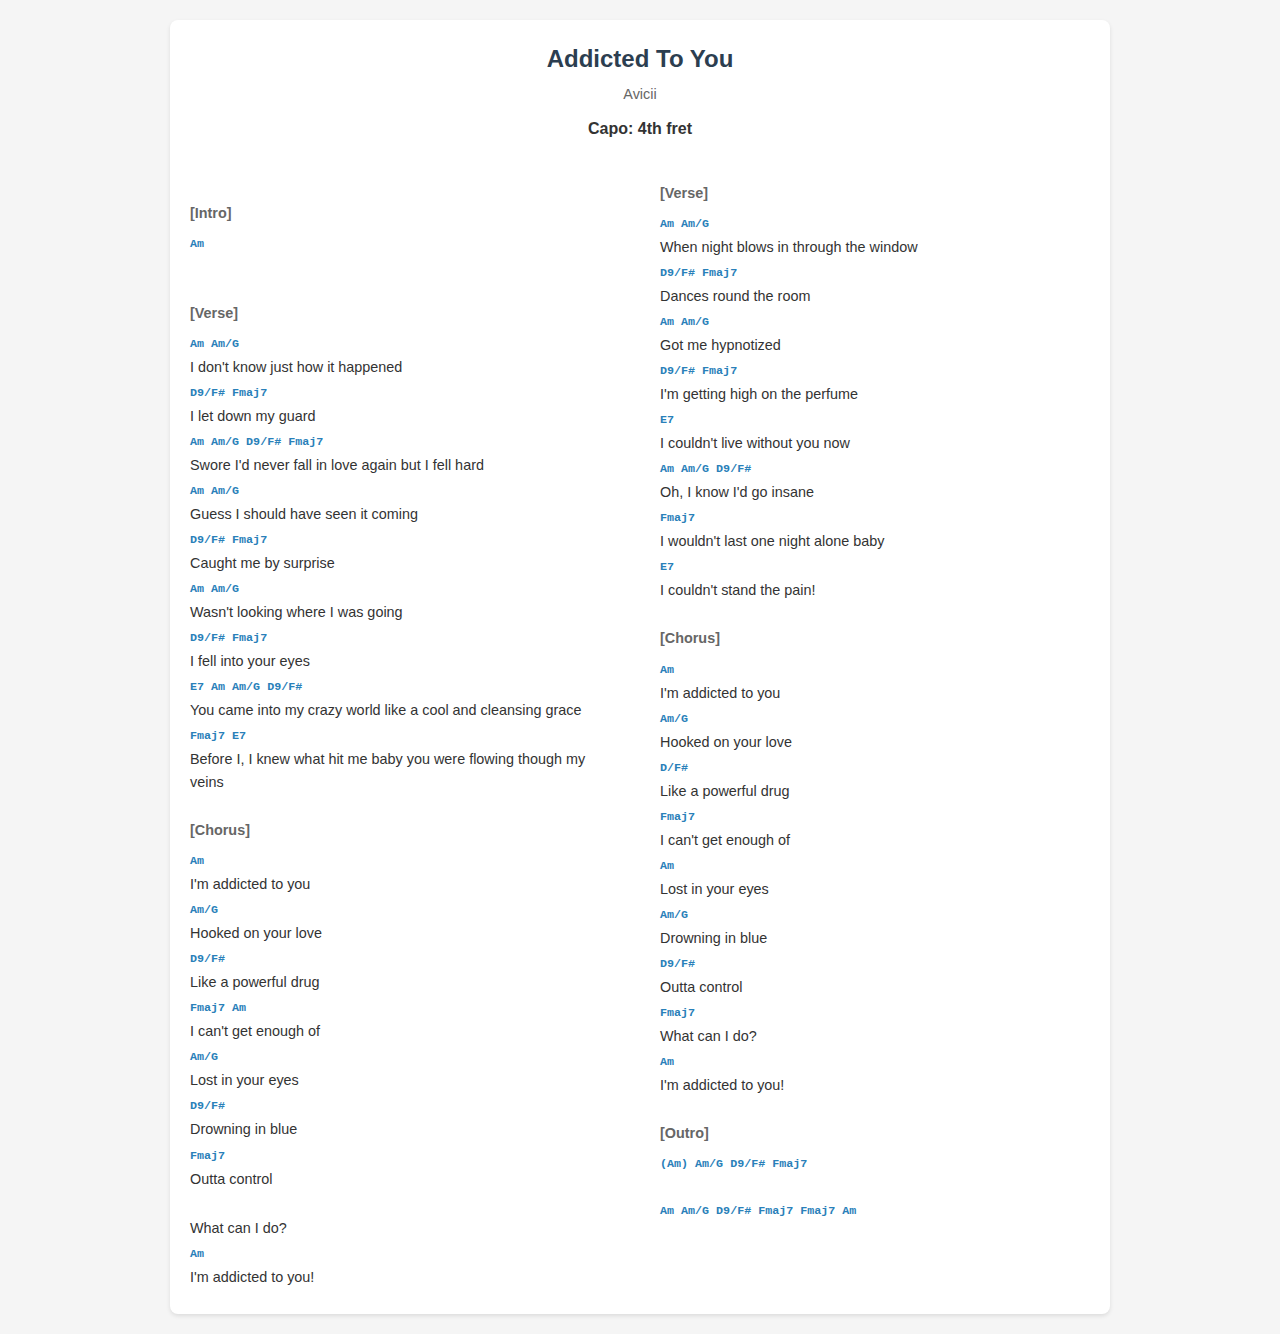
==== commit fb7cde0c: "update" ====
--- a/songs/addicted-to-you.html
+++ b/songs/addicted-to-you.html
@@ -3,147 +3,190 @@
 
 <head>
     <meta charset="UTF-8">
-    <meta name="robots" content="noindex, nofollow">
     <meta name="viewport" content="width=device-width, initial-scale=1.0">
-    <title>Avicii - Addicted To You</title>
+    <title>Addicted To You - Avicii</title>
     <link rel="stylesheet" href="../styles.css">
 </head>
 
 <body>
     <div class="song-container">
-        <div class="header">
-            <h1>Addicted To You</h1>
-            <p class="artist">Avicii</p>
+        <div class="song-header">
+            <h1 class="song-title">Addicted To You</h1>
+            <div class="artist">Avicii</div>
             <div class="capo-info">Capo: 4th fret</div>
         </div>
 
-        <div class="section-title">[Intro & Verse]</div>
-        <div class="lyrics-line">
-            <span class="chords">Am</span>
+        <div class="section-title">[Intro]</div>
+        <div class="verse">
+            <div class="line">
+                <div class="chords">Am</div>
+            </div>
         </div>
-        <div class="lyrics-line">
-            <span class="chords">Am Am/G</span>
-            <div class="lyrics">I don't know just how it happened</div>
+
+        <div class="section-title">[Verse]</div>
+        <div class="verse">
+            <div class="line">
+                <div class="chords">Am Am/G</div>
+                <div class="lyrics">I don't know just how it happened</div>
+            </div>
+            <div class="line">
+                <div class="chords">D9/F# Fmaj7</div>
+                <div class="lyrics">I let down my guard</div>
+            </div>
+            <div class="line">
+                <div class="chords">Am Am/G D9/F# Fmaj7</div>
+                <div class="lyrics">Swore I'd never fall in love again but I fell hard</div>
+            </div>
+            <div class="line">
+                <div class="chords">Am Am/G</div>
+                <div class="lyrics">Guess I should have seen it coming</div>
+            </div>
+            <div class="line">
+                <div class="chords">D9/F# Fmaj7</div>
+                <div class="lyrics">Caught me by surprise</div>
+            </div>
+            <div class="line">
+                <div class="chords">Am Am/G</div>
+                <div class="lyrics">Wasn't looking where I was going</div>
+            </div>
+            <div class="line">
+                <div class="chords">D9/F# Fmaj7</div>
+                <div class="lyrics">I fell into your eyes</div>
+            </div>
+            <div class="line">
+                <div class="chords">E7 Am Am/G D9/F#</div>
+                <div class="lyrics">You came into my crazy world like a cool and cleansing grace</div>
+            </div>
+            <div class="line">
+                <div class="chords">Fmaj7 E7</div>
+                <div class="lyrics">Before I, I knew what hit me baby you were flowing though my veins</div>
+            </div>
         </div>
-        <div class="lyrics-line">
-            <span class="chords">D9/F# Fmaj7</span>
-            <div class="lyrics">I let down my guard</div>
+
+        <div class="section-title">[Chorus]</div>
+        <div class="verse">
+            <div class="line">
+                <div class="chords">Am</div>
+                <div class="lyrics">I'm addicted to you</div>
+            </div>
+            <div class="line">
+                <div class="chords">Am/G</div>
+                <div class="lyrics">Hooked on your love</div>
+            </div>
+            <div class="line">
+                <div class="chords">D9/F#</div>
+                <div class="lyrics">Like a powerful drug</div>
+            </div>
+            <div class="line">
+                <div class="chords">Fmaj7 Am</div>
+                <div class="lyrics">I can't get enough of</div>
+            </div>
+            <div class="line">
+                <div class="chords">Am/G</div>
+                <div class="lyrics">Lost in your eyes</div>
+            </div>
+            <div class="line">
+                <div class="chords">D9/F#</div>
+                <div class="lyrics">Drowning in blue</div>
+            </div>
+            <div class="line">
+                <div class="chords">Fmaj7</div>
+                <div class="lyrics">Outta control</div>
+            </div>
+            <div class="line">
+                <div class="lyrics">What can I do?</div>
+            </div>
+            <div class="line">
+                <div class="chords">Am</div>
+                <div class="lyrics">I'm addicted to you!</div>
+            </div>
         </div>
-        <div class="lyrics-line">
-            <span class="chords">Am Am/G D9/F# Fmaj7</span>
-            <div class="lyrics">Swore I'd never fall in love again but I fell hard</div>
+
+        <div class="section-title">[Verse]</div>
+        <div class="verse">
+            <div class="line">
+                <div class="chords">Am Am/G</div>
+                <div class="lyrics">When night blows in through the window</div>
+            </div>
+            <div class="line">
+                <div class="chords">D9/F# Fmaj7</div>
+                <div class="lyrics">Dances round the room</div>
+            </div>
+            <div class="line">
+                <div class="chords">Am Am/G</div>
+                <div class="lyrics">Got me hypnotized</div>
+            </div>
+            <div class="line">
+                <div class="chords">D9/F# Fmaj7</div>
+                <div class="lyrics">I'm getting high on the perfume</div>
+            </div>
+            <div class="line">
+                <div class="chords">E7</div>
+                <div class="lyrics">I couldn't live without you now</div>
+            </div>
+            <div class="line">
+                <div class="chords">Am Am/G D9/F#</div>
+                <div class="lyrics">Oh, I know I'd go insane</div>
+            </div>
+            <div class="line">
+                <div class="chords">Fmaj7</div>
+                <div class="lyrics">I wouldn't last one night alone baby</div>
+            </div>
+            <div class="line">
+                <div class="chords">E7</div>
+                <div class="lyrics">I couldn't stand the pain!</div>
+            </div>
         </div>
-        <div class="lyrics-line">
-            <span class="chords">Am Am/G</span>
-            <div class="lyrics">Guess I should have seen it coming</div>
+
+        <div class="section-title">[Chorus]</div>
+        <div class="verse">
+            <div class="line">
+                <div class="chords">Am</div>
+                <div class="lyrics">I'm addicted to you</div>
+            </div>
+            <div class="line">
+                <div class="chords">Am/G</div>
+                <div class="lyrics">Hooked on your love</div>
+            </div>
+            <div class="line">
+                <div class="chords">D/F#</div>
+                <div class="lyrics">Like a powerful drug</div>
+            </div>
+            <div class="line">
+                <div class="chords">Fmaj7</div>
+                <div class="lyrics">I can't get enough of</div>
+            </div>
+            <div class="line">
+                <div class="chords">Am</div>
+                <div class="lyrics">Lost in your eyes</div>
+            </div>
+            <div class="line">
+                <div class="chords">Am/G</div>
+                <div class="lyrics">Drowning in blue</div>
+            </div>
+            <div class="line">
+                <div class="chords">D9/F#</div>
+                <div class="lyrics">Outta control</div>
+            </div>
+            <div class="line">
+                <div class="chords">Fmaj7</div>
+                <div class="lyrics">What can I do?</div>
+            </div>
+            <div class="line">
+                <div class="chords">Am</div>
+                <div class="lyrics">I'm addicted to you!</div>
+            </div>
         </div>
-        <div class="lyrics-line">
-            <span class="chords">D9/F# Fmaj7</span>
-            <div class="lyrics">Caught me by surprise</div>
+
+        <div class="section-title">[Outro]</div>
+        <div class="verse">
+            <div class="line">
+                <div class="chords">(Am) Am/G D9/F# Fmaj7</div>
+            </div>
+            <div class="line">
+                <div class="chords">Am Am/G D9/F# Fmaj7 Fmaj7 Am</div>
+            </div>
         </div>
-        <div class="lyrics-line">
-            <span class="chords">Am Am/G</span>
-            <div class="lyrics">Wasn't looking where I was going</div>
-        </div>
-        <div class="lyrics-line">
-            <span class="chords">D9/F# Fmaj7</span>
-            <div class="lyrics">I fell into your eyes</div>
-        </div>
-        <div class="lyrics-line">
-            <span class="chords">E7 Am Am/G D9/F#</span>
-            <div class="lyrics">You came into my crazy world like a cool and cleansing grace</div>
-        </div>
-        <div class="lyrics-line">
-            <span class="chords">Fmaj7 E7</span>
-            <div class="lyrics">Before I, I knew what hit me baby you were flowing though my veins</div>
-        </div>
-    </div>
-
-    <div>
-        <div class="section-title">[Chorus]</div>
-        <div class="lyrics-line">
-            <span class="chords"> Am</span>
-            <div class="lyrics">I'm addicted to you</div>
-        </div>
-        <div class="lyrics-line">
-            <span class="chords"> Am/G</span>
-            <div class="lyrics">Hooked on your love</div>
-        </div>
-        <div class="lyrics-line">
-            <span class="chords"> D9/F#</span>
-            <div class="lyrics">Like a powerful drug</div>
-        </div>
-        <div class="lyrics-line">
-            <span class="chords"> Fmaj7 Am</span>
-            <div class="lyrics">I can't get enough of</div>
-        </div>
-        <div class="lyrics-line">
-            <span class="chords"> Am/G</span>
-            <div class="lyrics">Lost in your eyes</div>
-        </div>
-        <div class="lyrics-line">
-            <span class="chords"> D9/F#</span>
-            <div class="lyrics">Drowning in blue</div>
-        </div>
-        <div class="lyrics-line">
-            <span class="chords"> Fmaj7</span>
-            <div class="lyrics">Outta control</div>
-        </div>
-        <div class="lyrics-line">
-            <span class="chords"> Am</span>
-            <div class="lyrics">What can I do?</div>
-        </div>
-        <div class="lyrics-line">
-            <span class="chords"></span>
-            <div class="lyrics">I'm addicted to you!</div>
-        </div>
-    </div>
-
-    <div>
-        <div class="section-title">[Verse]</div>
-        <div class="lyrics-line">
-            <span class="chords">Am Am/G</span>
-            <div class="lyrics">When night blows in through the window</div>
-        </div>
-        <div class="lyrics-line">
-            <span class="chords">D9/F# Fmaj7</span>
-            <div class="lyrics">Dances round the room</div>
-        </div>
-        <div class="lyrics-line">
-            <span class="chords">Am Am/G</span>
-            <div class="lyrics">Got me hypnotized</div>
-        </div>
-        <div class="lyrics-line">
-            <span class="chords"> D9/F# Fmaj7</span>
-            <div class="lyrics">I'm getting high on the perfume</div>
-        </div>
-        <div class="lyrics-line">
-            <span class="chords">E7</span>
-            <div class="lyrics">I couldn't live without you now</div>
-        </div>
-        <div class="lyrics-line">
-            <span class="chords"> Am Am/G D9/F#</span>
-            <div class="lyrics">Oh, I know I'd go insane</div>
-        </div>
-        <div class="lyrics-line">
-            <span class="chords">Fmaj7</span>
-            <div class="lyrics">I wouldn't last one night alone baby</div>
-        </div>
-        <div class="lyrics-line">
-            <span class="chords">E7</span>
-            <div class="lyrics">I couldn't stand the pain!</div>
-        </div>
-    </div>
-
-    <div>
-        <div class="section-title">[Outro]</div>
-        <div class="lyrics-line">
-            <span class="chords">(Am) Am/G D9/F# Fmaj7</span>
-        </div>
-        <div class="lyrics-line">
-            <span class="chords">Am Am/G D9/F# Fmaj7 Fmaj7 Am</span>
-        </div>
-    </div>
     </div>
 </body>
 
--- a/styles.css
+++ b/styles.css
@@ -2,12 +2,12 @@
 body {
     font-family: 'Arial', sans-serif;
     line-height: 1.6;
-    max-width: 900px;
-    margin: 0 auto;
+    margin: 0;
     padding: 20px;
     background-color: #f5f5f5;
 }
 
+/* Basic elements */
 h1 {
     text-align: center;
     color: #2c3e50;
@@ -24,7 +24,81 @@
     color: #2980b9;
 }
 
-/* Login form styles */
+/* Song container and header */
+.song-container {
+    max-width: 900px;
+    margin: 0 auto;
+    column-width: 400px;
+    column-gap: 40px;
+    padding: 20px;
+    background: white;
+    border-radius: 8px;
+    box-shadow: 0 2px 4px rgba(0, 0, 0, 0.1);
+}
+
+.song-header {
+    column-span: all;
+    text-align: center;
+    margin-bottom: 30px;
+}
+
+.song-title {
+    font-size: 24px;
+    color: #2c3e50;
+    margin: 0;
+}
+
+.artist {
+    color: #666;
+    margin: 5px 0;
+    font-size: 0.9em;
+}
+
+.capo-info {
+    color: #333;
+    font-weight: bold;
+    margin: 10px 0;
+    font-size: 1em;
+}
+
+/* Section formatting */
+.section-title {
+    color: #666;
+    font-weight: bold;
+    margin: 20px 0 10px 0;
+    break-after: avoid;
+    font-size: 0.9em;
+}
+
+.verse {
+    margin-bottom: 20px;
+    break-inside: avoid;
+}
+
+/* Line formatting */
+.line {
+    margin: 0;
+    padding: 16px 0 5px 0;
+    position: relative;
+    min-height: 1.6em;
+}
+
+.chords {
+    position: absolute;
+    top: 0;
+    color: #2980b9;
+    font-weight: bold;
+    font-family: monospace;
+    font-size: 0.9em;
+}
+
+.lyrics {
+    padding-top: 5px;
+    color: #333;
+    font-size: 0.9em;
+}
+
+/* Login form styles (keeping for completeness) */
 #loginForm {
     background: white;
     padding: 30px;
@@ -64,7 +138,7 @@
     margin-top: 10px;
 }
 
-/* Table styles */
+/* Table styles (keeping for completeness) */
 #content {
     display: none;
 }
@@ -118,72 +192,15 @@
     border-top: 4px solid white;
 }
 
-/* Song page styles */
-
-/* Add or update these styles in your styles.css */
-
-.song-container {
-    display: grid;
-    grid-template-columns: repeat(2, 1fr);
-    gap: 30px;
-}
-
-.header {
-    grid-column: 1 / -1;
-    text-align: center;
-    margin-bottom: 20px;
-}
-
-.artist {
-    color: #666;
-    margin: 3px 0;
-    font-size: 0.9em;
-}
-
-.capo-info {
-    color: #333;
-    font-weight: bold;
-    margin: 5px 0;
-    font-size: 1em;
-}
-
-.section-title {
-    color: #666;
-    font-weight: bold;
-    margin: 10px 0 5px 0;
-    font-size: 0.9em;
-}
-
-.lyrics-line {
-    margin: 5px 0;
-    position: relative;
-    padding-top: 14px;
-}
-
-.chords {
-    color: #2980b9;
-    font-weight: bold;
-    font-family: monospace;
-    font-size: 0.9em;
-    position: absolute;
-    top: 0;
-}
-
-.lyrics {
-    color: #333;
-    font-size: 0.9em;
-}
-
-/* iPad-specific adjustments */
+/* Responsive design */
 @media screen and (max-width: 1024px) {
     body {
         padding: 10px;
         max-width: 100%;
     }
 
-    .header {
+    .song-container {
         padding: 10px;
-        margin-bottom: 10px;
     }
 
     h1 {
@@ -192,9 +209,9 @@
     }
 }
 
-/* Switch to single column on smaller screens */
 @media screen and (max-width: 768px) {
     .song-container {
-        grid-template-columns: 1fr;
+        column-width: 100%;
+        padding: 10px;
     }
 }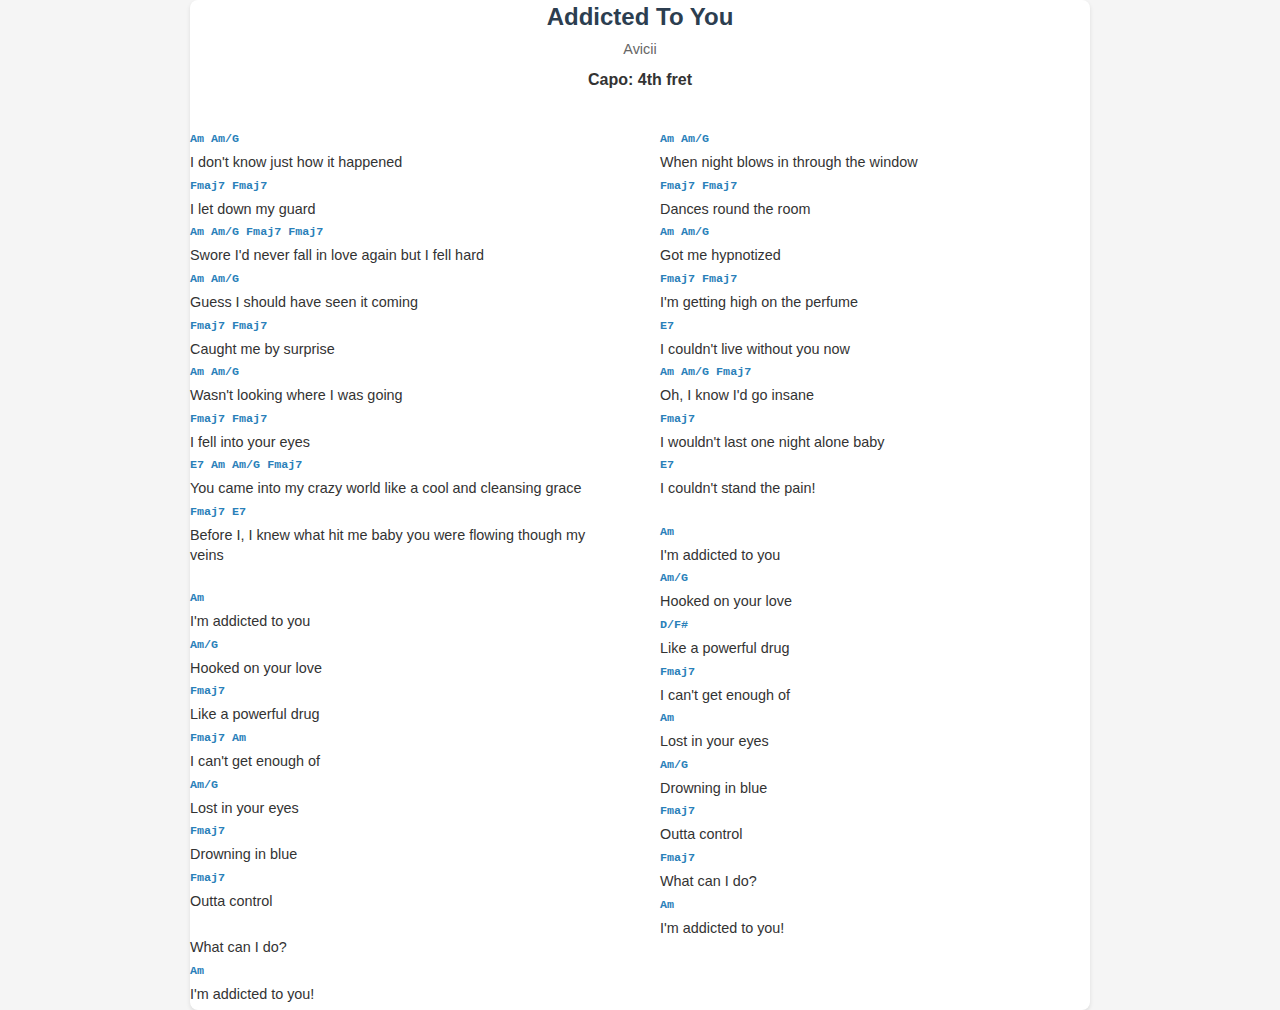
==== commit 80a895f5: "update" ====
--- a/songs/addicted-to-you.html
+++ b/songs/addicted-to-you.html
@@ -16,25 +16,17 @@
             <div class="capo-info">Capo: 4th fret</div>
         </div>
 
-        <div class="section-title">[Intro]</div>
-        <div class="verse">
-            <div class="line">
-                <div class="chords">Am</div>
-            </div>
-        </div>
-
-        <div class="section-title">[Verse]</div>
         <div class="verse">
             <div class="line">
                 <div class="chords">Am Am/G</div>
                 <div class="lyrics">I don't know just how it happened</div>
             </div>
             <div class="line">
-                <div class="chords">D9/F# Fmaj7</div>
+                <div class="chords">Fmaj7 Fmaj7</div>
                 <div class="lyrics">I let down my guard</div>
             </div>
             <div class="line">
-                <div class="chords">Am Am/G D9/F# Fmaj7</div>
+                <div class="chords">Am Am/G Fmaj7 Fmaj7</div>
                 <div class="lyrics">Swore I'd never fall in love again but I fell hard</div>
             </div>
             <div class="line">
@@ -42,7 +34,7 @@
                 <div class="lyrics">Guess I should have seen it coming</div>
             </div>
             <div class="line">
-                <div class="chords">D9/F# Fmaj7</div>
+                <div class="chords">Fmaj7 Fmaj7</div>
                 <div class="lyrics">Caught me by surprise</div>
             </div>
             <div class="line">
@@ -50,11 +42,11 @@
                 <div class="lyrics">Wasn't looking where I was going</div>
             </div>
             <div class="line">
-                <div class="chords">D9/F# Fmaj7</div>
+                <div class="chords">Fmaj7 Fmaj7</div>
                 <div class="lyrics">I fell into your eyes</div>
             </div>
             <div class="line">
-                <div class="chords">E7 Am Am/G D9/F#</div>
+                <div class="chords">E7 Am Am/G Fmaj7</div>
                 <div class="lyrics">You came into my crazy world like a cool and cleansing grace</div>
             </div>
             <div class="line">
@@ -63,7 +55,6 @@
             </div>
         </div>
 
-        <div class="section-title">[Chorus]</div>
         <div class="verse">
             <div class="line">
                 <div class="chords">Am</div>
@@ -74,7 +65,7 @@
                 <div class="lyrics">Hooked on your love</div>
             </div>
             <div class="line">
-                <div class="chords">D9/F#</div>
+                <div class="chords">Fmaj7</div>
                 <div class="lyrics">Like a powerful drug</div>
             </div>
             <div class="line">
@@ -86,7 +77,7 @@
                 <div class="lyrics">Lost in your eyes</div>
             </div>
             <div class="line">
-                <div class="chords">D9/F#</div>
+                <div class="chords">Fmaj7</div>
                 <div class="lyrics">Drowning in blue</div>
             </div>
             <div class="line">
@@ -102,14 +93,13 @@
             </div>
         </div>
 
-        <div class="section-title">[Verse]</div>
         <div class="verse">
             <div class="line">
                 <div class="chords">Am Am/G</div>
                 <div class="lyrics">When night blows in through the window</div>
             </div>
             <div class="line">
-                <div class="chords">D9/F# Fmaj7</div>
+                <div class="chords">Fmaj7 Fmaj7</div>
                 <div class="lyrics">Dances round the room</div>
             </div>
             <div class="line">
@@ -117,7 +107,7 @@
                 <div class="lyrics">Got me hypnotized</div>
             </div>
             <div class="line">
-                <div class="chords">D9/F# Fmaj7</div>
+                <div class="chords">Fmaj7 Fmaj7</div>
                 <div class="lyrics">I'm getting high on the perfume</div>
             </div>
             <div class="line">
@@ -125,7 +115,7 @@
                 <div class="lyrics">I couldn't live without you now</div>
             </div>
             <div class="line">
-                <div class="chords">Am Am/G D9/F#</div>
+                <div class="chords">Am Am/G Fmaj7</div>
                 <div class="lyrics">Oh, I know I'd go insane</div>
             </div>
             <div class="line">
@@ -138,7 +128,6 @@
             </div>
         </div>
 
-        <div class="section-title">[Chorus]</div>
         <div class="verse">
             <div class="line">
                 <div class="chords">Am</div>
@@ -165,7 +154,7 @@
                 <div class="lyrics">Drowning in blue</div>
             </div>
             <div class="line">
-                <div class="chords">D9/F#</div>
+                <div class="chords">Fmaj7</div>
                 <div class="lyrics">Outta control</div>
             </div>
             <div class="line">
@@ -177,17 +166,6 @@
                 <div class="lyrics">I'm addicted to you!</div>
             </div>
         </div>
-
-        <div class="section-title">[Outro]</div>
-        <div class="verse">
-            <div class="line">
-                <div class="chords">(Am) Am/G D9/F# Fmaj7</div>
-            </div>
-            <div class="line">
-                <div class="chords">Am Am/G D9/F# Fmaj7 Fmaj7 Am</div>
-            </div>
-        </div>
-    </div>
 </body>
 
 </html>--- a/styles.css
+++ b/styles.css
@@ -1,9 +1,8 @@
 /* Common styles */
 body {
     font-family: 'Arial', sans-serif;
-    line-height: 1.6;
+    line-height: 1.4;
     margin: 0;
-    padding: 20px;
     background-color: #f5f5f5;
 }
 
@@ -30,7 +29,6 @@
     margin: 0 auto;
     column-width: 400px;
     column-gap: 40px;
-    padding: 20px;
     background: white;
     border-radius: 8px;
     box-shadow: 0 2px 4px rgba(0, 0, 0, 0.1);
